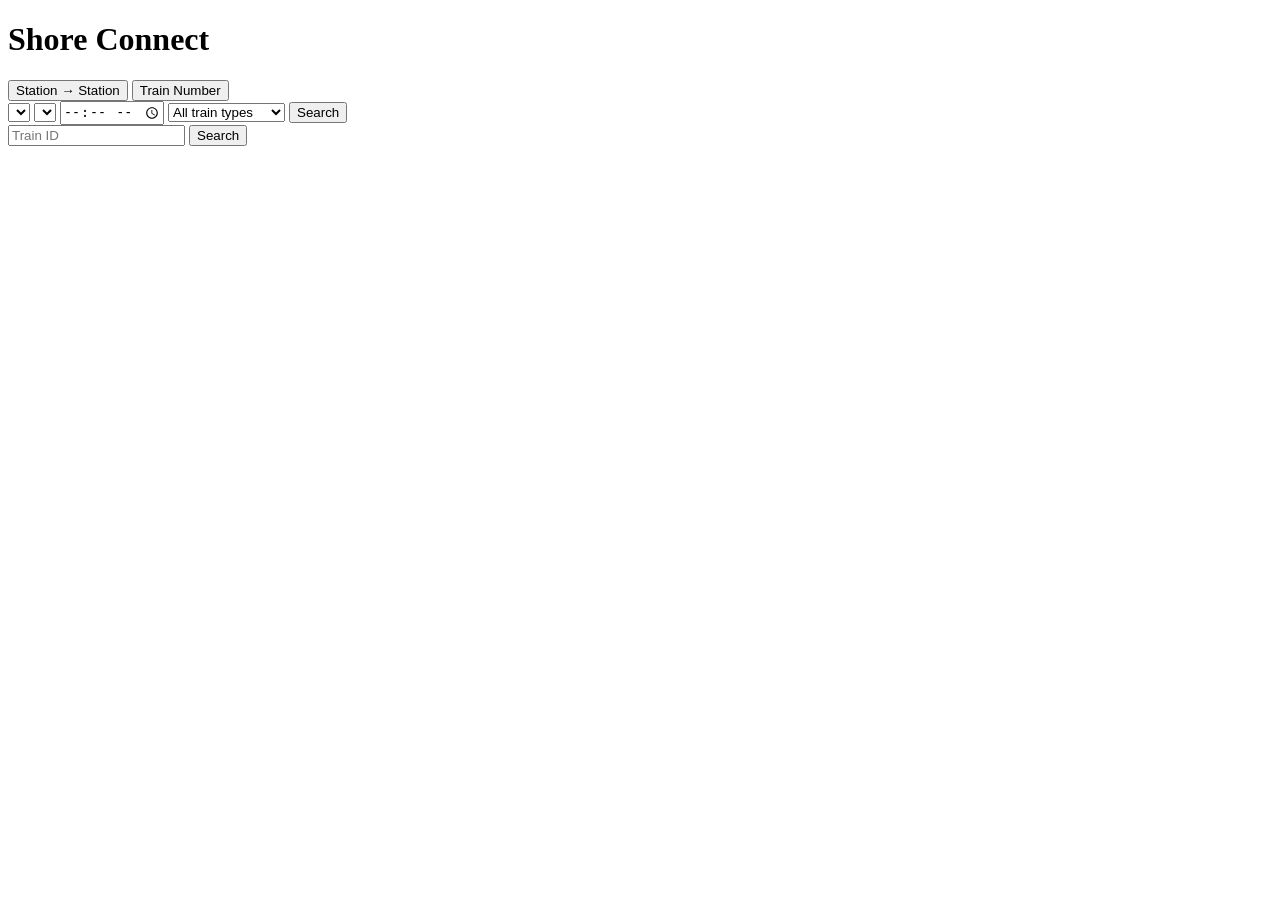
==== docs/shore-connect-web/index.html @ 091390e4 "Update and rename shore-connect-web/index.html to docs/shore-connect-web/index.html" ====
<!DOCTYPE html>
<html lang="en">
<head>
  <meta charset="UTF-8">
  <title>Shore Connect</title>
  <link rel="stylesheet" href="style.css">
</head>
<body>

<div class="app">
  <h1>Shore Connect</h1>

  <div class="search-card">
    <div class="mode-toggle">
      <button id="stationMode" class="active">Station → Station</button>
      <button id="trainMode">Train Number</button>
    </div>

    <!-- Station search -->
    <div id="stationSearch">
      <select id="fromStation"></select>
      <select id="toStation"></select>

      <input type="time" id="departureTime">
      <select id="trainTypeFilter">
        <option value="">All train types</option>
        <option value="LIMITED_EXPRESS">Limited Express</option>
        <option value="EXPRESS">Express</option>
        <option value="LIMITED_LOCAL">Limited Local</option>
        <option value="LOCAL">Local</option>
      </select>
      <button id="searchBtn">Search</button>
    </div>

    <!-- Train search -->
    <div id="trainSearch" class="hidden">
      <input type="text" id="trainIdInput" placeholder="Train ID">
      <button id="trainSearchBtn">Search</button>
    </div>
  </div>

  <div id="loading" class="hidden"></div>
  <div id="results"></div>

  <div id="timetablePanel" class="timetable-panel hidden"></div>

</div>

<script src="app.js"></script>
</body>
</html>
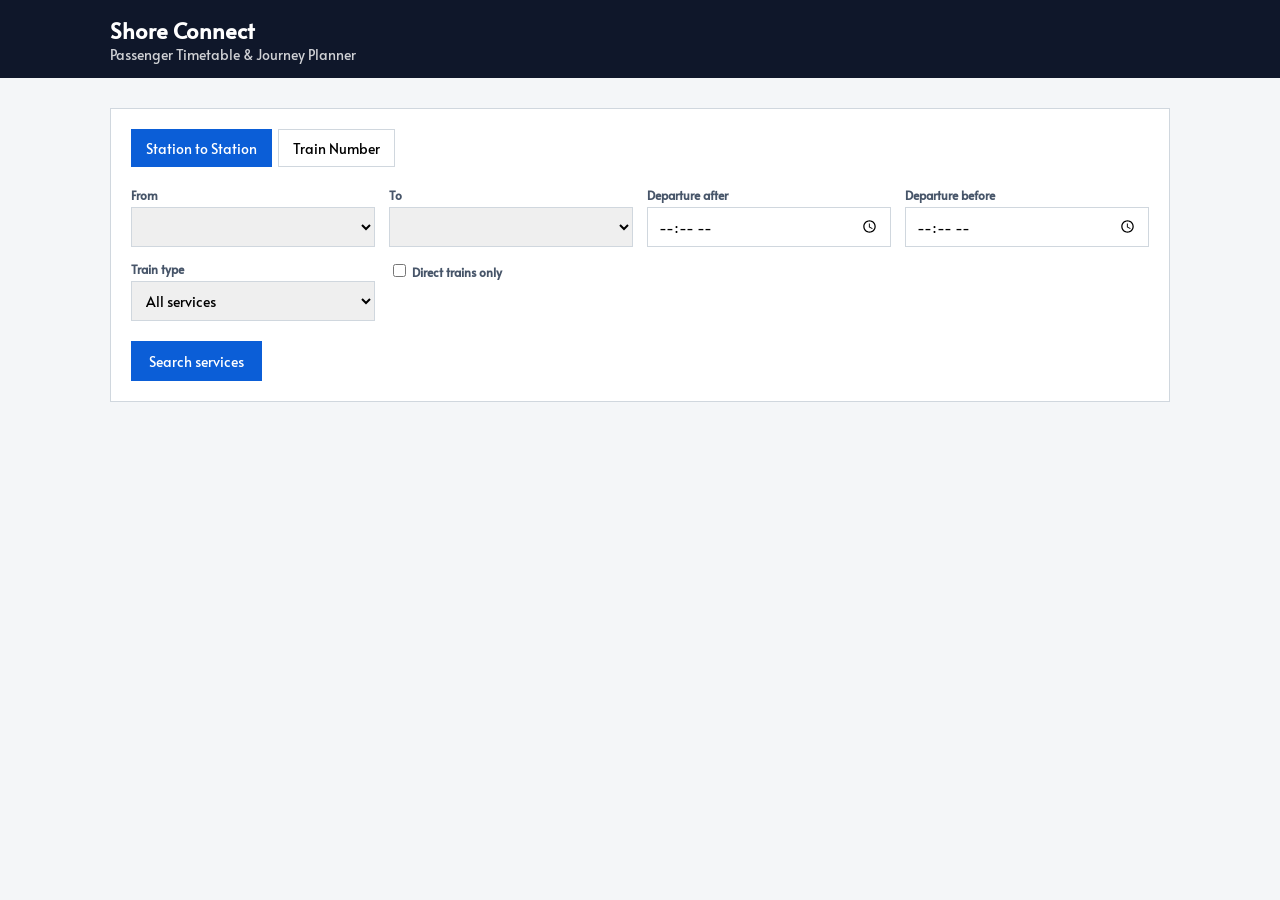
==== commit a4cb9f3f: "Add files via upload" ====
--- a/docs/shore-connect-web/index.html
+++ b/docs/shore-connect-web/index.html
@@ -2,50 +2,100 @@
 <html lang="en">
 <head>
   <meta charset="UTF-8">
-  <title>Shore Connect</title>
+  <title>Shore Connect – Passenger Information System</title>
+
+  <!-- Alata font -->
+  <link rel="preconnect" href="https://fonts.googleapis.com">
+  <link rel="preconnect" href="https://fonts.gstatic.com" crossorigin>
+  <link href="https://fonts.googleapis.com/css2?family=Alata&display=swap" rel="stylesheet">
+
   <link rel="stylesheet" href="style.css">
 </head>
 <body>
 
-<div class="app">
-  <h1>Shore Connect</h1>
+<header class="topbar">
+  <div class="topbar-inner">
+    <div class="logo">Shore Connect</div>
+    <div class="subtitle">Passenger Timetable & Journey Planner</div>
+  </div>
+</header>
 
-  <div class="search-card">
+<main class="app">
+
+  <section class="search-panel">
     <div class="mode-toggle">
-      <button id="stationMode" class="active">Station → Station</button>
+      <button id="stationMode" class="active">Station to Station</button>
       <button id="trainMode">Train Number</button>
     </div>
 
     <!-- Station search -->
-    <div id="stationSearch">
-      <select id="fromStation"></select>
-      <select id="toStation"></select>
+    <div id="stationSearch" class="search-form">
+      <div class="form-row">
+        <label>From</label>
+        <select id="fromStation"></select>
+      </div>
 
-      <input type="time" id="departureTime">
-      <select id="trainTypeFilter">
-        <option value="">All train types</option>
-        <option value="LIMITED_EXPRESS">Limited Express</option>
-        <option value="EXPRESS">Express</option>
-        <option value="LIMITED_LOCAL">Limited Local</option>
-        <option value="LOCAL">Local</option>
-      </select>
-      <button id="searchBtn">Search</button>
+      <div class="form-row">
+        <label>To</label>
+        <select id="toStation"></select>
+      </div>
+
+      <div class="form-row">
+        <label>Departure after</label>
+        <input type="time" id="departureTime">
+      </div>
+
+      <div class="form-row">
+        <label>Departure before</label>
+        <input type="time" id="departureBefore">
+      </div>
+
+      <div class="form-row">
+        <label>Train type</label>
+        <select id="trainTypeFilter">
+          <option value="">All services</option>
+          <option value="LTD_EXPRESS">Limited Express</option>
+          <option value="EXPRESS">Express</option>
+          <option value="LTD_LOCAL">Limited Local</option>
+          <option value="LOCAL">Local</option>
+        </select>
+      </div>
+
+      <div class="form-row">
+        <label>
+          <input type="checkbox" id="directOnly">
+          Direct trains only
+        </label>
+      </div>
+
+      <div class="form-actions">
+        <button id="searchBtn" class="primary">Search services</button>
+      </div>
     </div>
 
     <!-- Train search -->
-    <div id="trainSearch" class="hidden">
-      <input type="text" id="trainIdInput" placeholder="Train ID">
-      <button id="trainSearchBtn">Search</button>
+    <div id="trainSearch" class="search-form hidden">
+      <div class="form-row wide">
+        <label>Train number</label>
+        <input type="text" id="trainIdInput" placeholder="e.g. S4205">
+      </div>
+
+      <div class="form-actions">
+        <button id="trainSearchBtn" class="primary">View timetable</button>
+      </div>
     </div>
-  </div>
+  </section>
 
-  <div id="loading" class="hidden"></div>
-  <div id="results"></div>
+  <section id="loading" class="loading hidden">
+    Searching timetable…
+  </section>
 
-  <div id="timetablePanel" class="timetable-panel hidden"></div>
+  <section id="results" class="results"></section>
 
-</div>
+  <section id="timetablePanel" class="timetable-panel hidden"></section>
+
+</main>
 
 <script src="app.js"></script>
 </body>
-</html>
+</html>
--- a/docs/shore-connect-web/style.css
+++ b/docs/shore-connect-web/style.css
@@ -0,0 +1,204 @@
+:root {
+  --bg: #f4f6f8;
+  --panel: #ffffff;
+  --border: #d0d7de;
+  --text: #0f172a;
+  --muted: #475569;
+  --accent: #0b5ed7;
+  --accent-soft: #e7f0ff;
+}
+
+* {
+  box-sizing: border-box;
+}
+
+body {
+  margin: 0;
+  font-family: "Alata", -apple-system, BlinkMacSystemFont, "Segoe UI", Roboto, Arial, sans-serif;
+  background: var(--bg);
+  color: var(--text);
+}
+
+/* Apply Alata font to all text elements globally */
+body, input, select, textarea, button, h1, h2, h3, h4, h5, h6, table, th, td, option {
+  font-family: "Alata", sans-serif;
+}
+
+
+/* Top bar */
+.topbar {
+  background: #0f172a;
+  color: #ffffff;
+  padding: 14px 0;
+}
+
+.topbar-inner {
+  max-width: 1100px;
+  margin: 0 auto;
+  padding: 0 20px;
+}
+
+.logo {
+  font-size: 1.4rem;
+  font-weight: 700;
+}
+
+.subtitle {
+  font-size: 0.85rem;
+  opacity: 0.8;
+}
+
+/* App layout */
+.app {
+  max-width: 1100px;
+  margin: 30px auto;
+  padding: 0 20px 60px;
+}
+
+/* Search panel */
+.search-panel {
+  background: var(--panel);
+  border: 1px solid var(--border);
+  padding: 20px;
+}
+
+/* Mode toggle */
+.mode-toggle {
+  display: flex;
+  gap: 6px;
+  margin-bottom: 20px;
+}
+
+.mode-toggle button {
+  padding: 8px 14px;
+  border: 1px solid var(--border);
+  background: #fff;
+  cursor: pointer;
+  font-size: 0.9rem;
+}
+
+.mode-toggle button.active {
+  background: var(--accent);
+  color: #fff;
+  border-color: var(--accent);
+}
+
+/* Forms */
+.search-form {
+  display: grid;
+  grid-template-columns: repeat(4, 1fr);
+  gap: 14px;
+}
+
+.form-row {
+  display: flex;
+  flex-direction: column;
+}
+
+.form-row.wide {
+  grid-column: span 4;
+}
+
+label {
+  font-size: 0.75rem;
+  font-weight: 600;
+  margin-bottom: 4px;
+  color: var(--muted);
+}
+
+select,
+input {
+  padding: 8px 10px;
+  border: 1px solid var(--border);
+  font-size: 0.9rem;
+}
+
+.form-actions {
+  grid-column: span 4;
+  margin-top: 6px;
+}
+
+button.primary {
+  padding: 10px 18px;
+  background: var(--accent);
+  color: #fff;
+  border: none;
+  font-size: 0.9rem;
+  cursor: pointer;
+}
+
+button.primary:hover {
+  background: #094db3;
+}
+
+/* Loading */
+.loading {
+  margin: 20px 0;
+  font-size: 0.9rem;
+  color: var(--muted);
+}
+
+/* Results */
+.results {
+  margin-top: 24px;
+}
+
+/* Results table */
+.results-table {
+  width: 100%;
+  border-collapse: collapse;
+  background: var(--panel);
+  border: 1px solid var(--border);
+}
+
+.results-table th,
+.results-table td {
+  padding: 10px 12px;
+  border-bottom: 1px solid var(--border);
+  font-size: 0.85rem;
+}
+
+.results-table th {
+  background: #f1f5f9;
+  text-align: left;
+  font-weight: 700;
+}
+
+.results-table tr:hover {
+  background: var(--accent-soft);
+}
+
+/* Timetable panel */
+.timetable-panel {
+  margin-top: 30px;
+  background: var(--panel);
+  border: 1px solid var(--border);
+  padding: 16px;
+}
+
+.timetable-panel h3 {
+  margin: 0 0 10px;
+  font-size: 1rem;
+}
+
+/* Full timetable */
+.timetable-table {
+  width: 100%;
+  border-collapse: collapse;
+}
+
+.timetable-table th,
+.timetable-table td {
+  padding: 8px 10px;
+  border-bottom: 1px solid var(--border);
+  font-size: 0.85rem;
+}
+
+.timetable-table th {
+  background: #f8fafc;
+  text-align: left;
+}
+
+.hidden {
+  display: none;
+}
